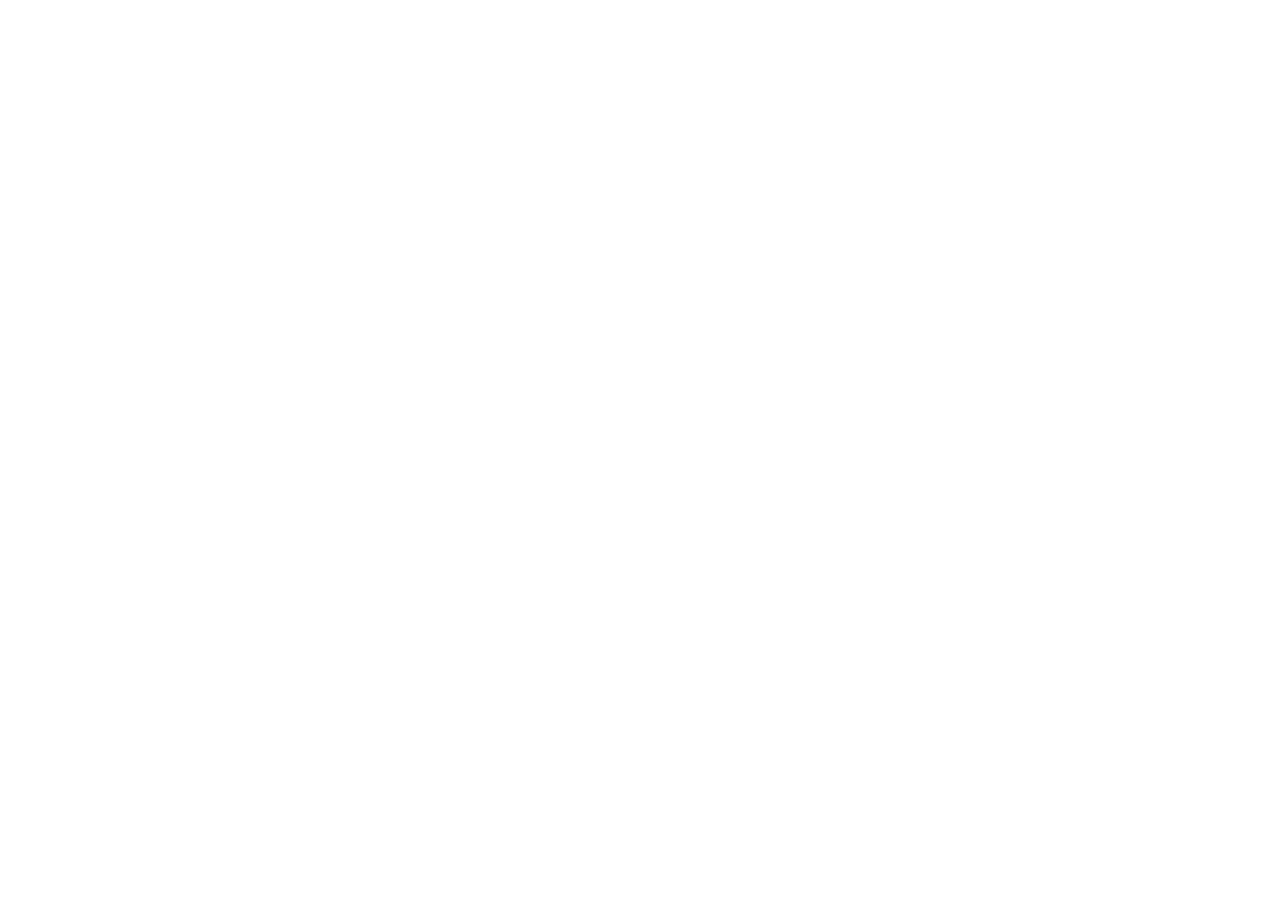
==== blog.htm @ 514004fb "correccion div en main" ====
<!DOCTYPE html>
<html lang="en">
<head>
    <meta charset="UTF-8">
    <meta http-equiv="X-UA-Compatible" content="IE=edge">
    <meta name="viewport" content="width=device-width, initial-scale=1.0">
    <script src="https://kit.fontawesome.com/6ca2b7766b.js" crossorigin="anonymous"></script>
    <link rel="stylesheet" href="./css/style.css">
    <title>Blog</title>
</head>
<body>
    
</body>
</html>
---- css/style.css ----
@import url(./reset.css);
/*@import url('https://fonts.googleapis.com/css2?family=Handlee&family=Montserrat:wght@400;700&display=swap');*/

/*font-family: 'Handlee', cursive;
font-family: 'Montserrat', sans-serif;*/

html{
    /*Generar scrool animado de ancla*/
    scroll-behavior: smooth;
}
*{
    box-sizing: border-box;
}
:root{
    /*definir variables repetidas en mi código*/
    --color-principal: #fa573a;
    --color-secundario: #21242e;
    --fuente-principal: 'Montserrat', sans-serif;
    --fuente-secundaria: 'Handlee', cursive;
    --font-size: 1em;
    --anchoMaximo: 68.750em; /*1.000px*/
    --margingrid: 1em;
    --padding: 0.625em;
}
img{
    width: 100%;
    height: auto;
    display: block;
}
body{
    font-family: var(--fuente-principal);
    font-size: var(--font-size);
}
.container{
    max-width: var(--anchoMaximo);
    margin: 0 auto;
}
main p{
    color:#666;
    line-height: 1em;
}

/*INICIO HEADER*/
header .nav-top{
    background-color: var(--color-secundario);
    padding: calc(var(--padding) * 2)0px;
}

header .nav-top .container{
    display: flex;
    justify-content: space-around;
}
header .nav-top a{
    color: var(--color-principal);
    text-decoration: none;
}
header .nav-top a span{
    display: none; /*para quitar los textos en el formato movil*/
}
header .nav-top a i{
    font-size: 150%;
}

header nav{
    padding:calc(var(--padding)* 2);
}
header nav .container{
    display: flex;
    flex-wrap: wrap;
    justify-content: space-between;
}


header nav .logo{
    width: 50%;
}
header nav .logo img {
    max-width: 6.250em;
}
header nav .hamburguesa{
    cursor: pointer;


}
header nav .hamburguesa div{
    border-bottom: 2px solid #aaa;
    margin-bottom: var(--padding);
    width: 1.875em;

}
header nav ul{
    width: 100%;
    text-align: center;
}
header nav .menu li a {
    display: block;
    width: 100%;
    text-decoration: 0;
    text-align: center;
    padding: calc(var(--padding)* 2px);
    color: #aaa;
    border-bottom: 1px solid #aaa;
}
header nav .menu li:last-child a{
    border-bottom: 0;
}
header nav .menu li .activo, 
header nav .menu li a:hover{
    color: var(--color-principal);
    transition: 1s;
}










/*FINAL HEADER*/

/*INICIO FOOTER*/
footer{
    background-color: var(--color-secundario);
    text-align: center;
    padding: calc(var(--padding)*2) 0px;
    color: white;
    position: fixed;
    bottom: 0;
    width: 100%;
}
footer a{
    color: white;
    text-decoration: none;
}
footer a:hover{
    color: var(--color-principal);
}
.flecha a{
    display: block;
    color: var(--color-principal);
    position: fixed;
    bottom: 70px;
    right:10px;
    font-size: 300%;
}


/*FINAL FOOTER*/

/* INICIO HERO*/
.hero{
    background-image: url("../img/fondo.jpg");
    height: 60vh;
    background-position: center center;
    background-repeat: no-repeat;
    background-size: cover;
    color: white;
    display: flex;
    background-color: rgb(133, 131, 131);
    background-blend-mode: multiply;
}
.hero .container{
    display: flex;
    flex-direction: column;
    justify-content: center;
    width: 90%;
}
.hero h1{
    font-family: var(--fuente-secundaria);
    font-size: 2.25em;

}
.hero h3{
    font-family: var(--fuente-principal);
    color: var(--color-principal);
    font-size: 1.25em;
    margin: var(--margingrid) 0px;
}
hero p{
    font-size: 1.15em;
}
.hero .social li{
    display: inline-block;
    margin-right: var(--margingrid);
    font-size: 2em;
}
.hero .social li a{
    color: white;
}
.boton{
    background-color: var(--color-principal);
    font-size: white;
    display: inline-block;
    padding: 1.15em;
    margin:var(--margingrid) 0px;
    text-decoration: none;
    color: white;
    border: 1px solid var(--color-principal);
}
.boton:hover{
    background-color: transparent;
    border: 1px solid var(--color-principal);
    color: var(--color-principal);
}
.boton:hover i{
    transform: translate(5px);
    transition: all 1.5s;
}
/* FINAL HERO*/

/*Inicio Ourservice*/
main section{
    padding: 2.125em 1.5em;
}
main section h2{
    color: black;
    font-family: var(--fuente-secundaria);
    font-size: 2em;
    text-align: center;
}
main section h2 span{
    color: var(--fuente-principal);
    color: var(--color-principal);
}
main section .underline{
    position: relative;
    width: 6.250em; /*100px*/
    margin: 0 auto;
    color: var(--color-principal);
    font-weight: 700;
    text-align: center;
    margin-bottom: var(--margingrid);
}
main section .underline hr{
    position: absolute;
    width: 100%;
    top: -2.5px;
    border-color: var(--color-principal);
}

main #ourservice .grid{
    display: grid;
    gap: var(--margingrid);
}
main #ourservices .grid article{
   border-bottom: 1px solid #aaa;
   padding: 1.5em 0;
}
main section h3{
    font-weight: 700;
    font-size: 1.10em;
    margin: var(--padding) 0;
}
.enlace{
    text-decoration: none;
    color: var(--color-principal);
    padding-top: var(--padding);
    display: inline-block;
    font-weight: 700;
}
.enlace i{
    transition: 0.5s;
}
.enlace:hover i{
    transform: translateX(5px);
}

main #ourservices article > div .fas{
    color: var(--color-principal);
    font-size: 1.5em;
    border: 1px solid var(--color-principal);
    padding: 0.5em;
}

.fa-truck{
    transform: rotateY(180deg);
}

/*Final Ourservice*/

/*Inicio AboutUs*/
main section:last-child{
    padding-bottom: 90px;
}
main section h4{
    margin:var(--padding) 0;
    color: var(--color-principal);
}
main section .flex{
    display: flex;
    flex-direction: column;
}
main section .flex .columna{
    padding: var(--padding);
}
main .imagen .marco{
    border: 4px solid var(--color-principal);
    transform: rotateZ(10deg);
    transition: 1s;
}
main .imagen .marco img{
    transform: rotateZ(-10deg);
    transition: 1s;
}
main .imagen:hover .marco{
    transform: rotateZ(0deg);
}
main .imagen:hover .marco img{
    transform: rotateZ(0deg);
}
/*Fin AboutUs*/

/*mediaqueries
600, 768, 1004*/
@media(min-width:600px){
    main #ourservices .grid{
        grid-template-columns: repeat(2,1fr);
    }
    main #ourservices .grid article:last-child {
        grid-column: 1/3;
    }
    main #outservices.grid article{
        border-bottom: none;
        border-left: 1px solid #aaa;
        padding: 1.5em;
    }
    main section .flex{
        flex-direction: row;
    }
    main section .flex .columna{
        margin: 0 var(--margingrid);
    }
}

@media(min-width:768px){
    header .nav-top a span{
        display: inline;
        color: white;
        font-size: 120%;
        margin-left: 5px;
    }
    main #ourservices .grid{
        grid-template-columns: repeat(3,1fr);
    }
    main #ourservices .grid article:last-child {
        grid-column: 3/4;
    }
    footer{
        text-align: left;
    }
}

@media(min-width:1004px){
    header nav .hamburguesa{ /*ocultamos el menu hamburguesa*/
        display: none;
    }
    header nav ul{
        width: auto;
    }
    header nav .menu li{
        display: inline-block;
    }
    header nav .menu li a{
        padding: 0.5em var(--padding);
        border-bottom: 0;
    }
    header{
        box-shadow: 0px .2px 3px gray;
    }
    footer{
        text-align: left;
    }
}
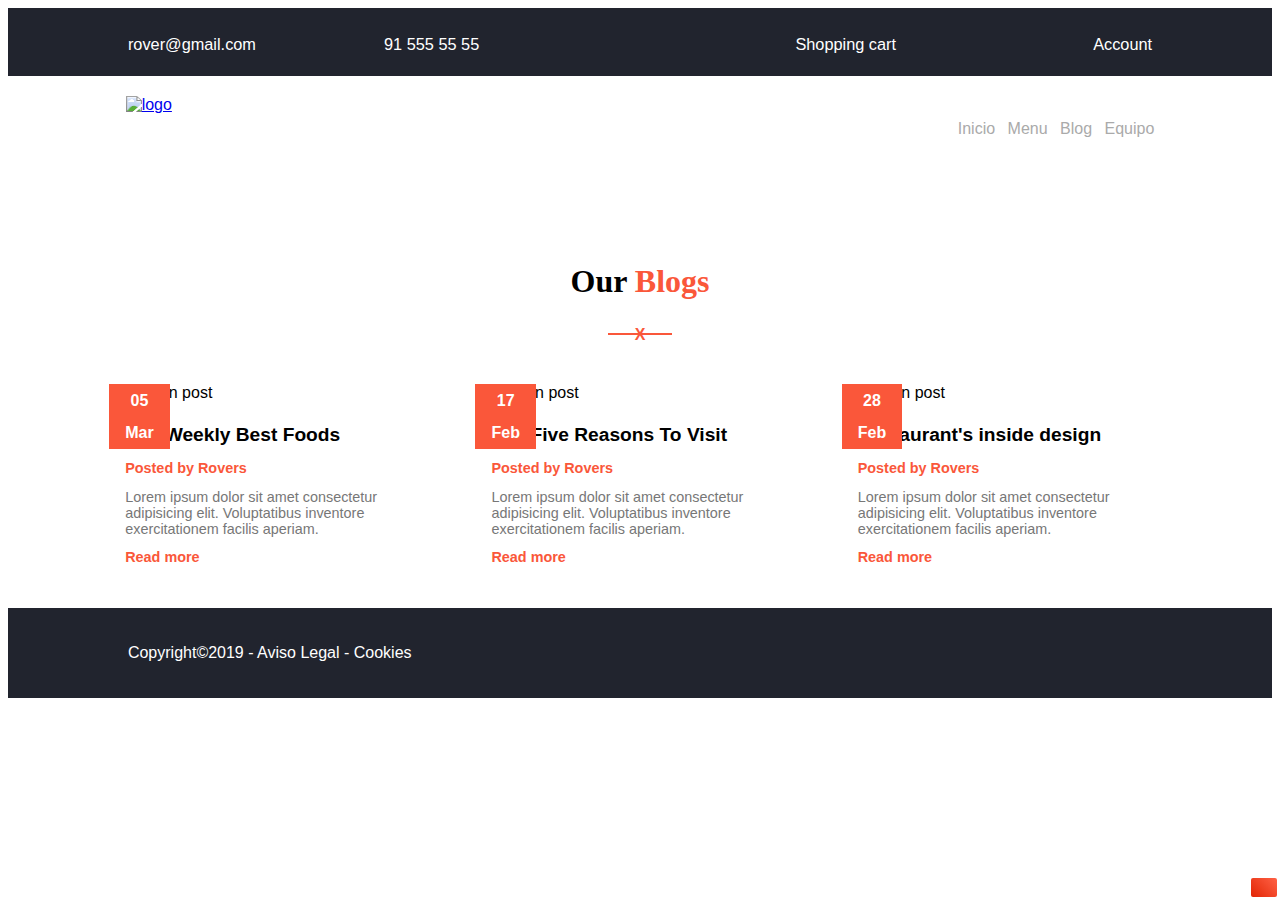
==== commit 9697e8da: "blog html y css" ====
--- a/blog.htm
+++ b/blog.htm
@@ -5,10 +5,138 @@
     <meta http-equiv="X-UA-Compatible" content="IE=edge">
     <meta name="viewport" content="width=device-width, initial-scale=1.0">
     <script src="https://kit.fontawesome.com/6ca2b7766b.js" crossorigin="anonymous"></script>
-    <link rel="stylesheet" href="./css/style.css">
+    <link rel="stylesheet" href="./css/blog.css">
     <title>Blog</title>
 </head>
 <body>
-    
+    <a href="#header" class="go-up-button">
+        <i class="fas fa-angle-up"></i>
+    </a>
+    <div class="wrapper">
+        <header id="header" class="container-fluid">
+            <div class="nav-top">
+                <div class="container row">
+                    <div>
+                        <a href="#">
+                            <i class="fas fa-envelope"></i>
+                            <span>rover@gmail.com</span>
+                        </a>
+                    </div>
+                    <div>
+                        <a href="#">
+                            <i class="fas fa-phone"></i>
+                            <span>91 555 55 55</span>
+                        </a>
+                    </div>
+                    <div>
+                        <a href="#">
+                            <i class="fas fa-shopping-cart"></i>
+                            <span>Shopping cart</span>
+                        </a>
+                    </div>
+                    <div>
+                        <a href="#">
+                            <i class="fas fa-user-circle"></i>
+                            <span>Account</span>
+                        </a>
+                    </div>
+                </div>
+            </div>
+            <nav class="row">
+                <div class="container">
+                    <div class="logo">
+                        <a href="index.html">
+                            <img src="./img/logo.jpg" alt="logo">
+                        </a>
+                    </div>
+                    <div class="hamburguesa">
+                        <div></div>
+                        <div></div>
+                        <div></div>
+                    </div>
+                    <ul class="menu">
+                        <li><a href="index.htm">Inicio</a></li>
+                        <li><a href="menu.htm">Menu</a></li>
+                        <li><a href="blog.htm">Blog</a></li>
+                        <li><a href="#">Equipo</a></li>
+                    </ul>
+                </div>
+            </nav>
+        </header>
+        <main>
+            <section class="container">
+                <h2>Our <span>Blogs</span></h2>
+                <div class="underline">
+                    <hr>
+                    <span>X</span>
+                </div>
+                <div class="posts">
+                    <article>
+                        <div class="image-wrapper">
+                            <img src="./img/news3.jpg" alt="imagen post">
+                            <div>
+                                <span>05</span>
+                                <span>Mar</span>
+                            </div>
+                        </div>
+                        <div class="posts-container">
+                            <h3>Our Weekly Best Foods</h3>
+                            <a href="#">Posted by Rovers</a>
+                            <p>Lorem ipsum dolor sit amet consectetur adipisicing elit. Voluptatibus inventore
+                                exercitationem facilis aperiam.</p>
+                            <div class="order-now">
+                                <a href="#">Read more</a>
+                                <i class="fas fa-long-arrow-alt-right"></i>
+                            </div>
+                        </div>
+                    </article>
+                    <article>
+                        <div class="image-wrapper">
+                            <img src="img/news4.jpg" alt="imagen post">
+                            <div>
+                                <span>17</span>
+                                <span>Feb</span>
+                            </div>
+                        </div>
+                        <div class="posts-container">
+                            <h3>Top Five Reasons To Visit</h3>
+                            <a href="#">Posted by Rovers</a>
+                            <p>Lorem ipsum dolor sit amet consectetur adipisicing elit. Voluptatibus inventore
+                                exercitationem facilis aperiam.</p>
+                            <div class="order-now">
+                                <a href="#">Read more</a>
+                                <i class="fas fa-long-arrow-alt-right"></i>
+                            </div>
+                        </div>
+                    </article>
+                    <article>
+                        <div class="image-wrapper">
+                            <img src="img/news1.jpg" alt="imagen post">
+                            <div>
+                                <span>28</span>
+                                <span>Feb</span>
+                            </div>
+                        </div>
+                        <div class="posts-container">
+                            <h3>Restaurant's inside design</h3>
+                            <a href="#">Posted by Rovers</a>
+                            <p>Lorem ipsum dolor sit amet consectetur adipisicing elit. Voluptatibus inventore
+                                exercitationem facilis aperiam.</p>
+                            <div class="order-now">
+                                <a href="#">Read more</a>
+                                <i class="fas fa-long-arrow-alt-right"></i>
+                            </div>
+                        </div>
+                    </article>
+                </div>
+            </section>
+        </main>
+        <footer class="container-fluid">
+            <div class="container">
+                <p>Copyright&copy;2019 - <a href="#">Aviso Legal</a> - <a href="#">Cookies</a></p>
+            </div>
+        </footer>
+        <div>
 </body>
+
 </html>--- a/css/blog.css
+++ b/css/blog.css
@@ -0,0 +1,286 @@
+.go-up-button {
+    display: inline-block;
+    position: fixed;
+    bottom: 3px;
+    right: 3px;
+    padding: 0.6em 0.8em;
+    background: linear-gradient(45deg, #e22504, #ff6246);
+    border-radius: 2px;
+    color: white;
+    cursor: pointer;
+}
+
+.go-up-button:hover i {
+    transition: 0.5s;
+    transform: translateY(-2px);
+}
+
+.container {
+    max-width: 1100px;
+    margin: 0 auto;
+    padding: 0 3%;
+}
+
+.container-fluid {
+    width: 100%;
+}
+
+* {
+    box-sizing: border-box;
+}
+
+html {
+    scroll-behavior: smooth;
+}
+
+body {
+    font-family: 'Montserrat', sans-serif;
+    font-size: 1em;
+}
+
+/* row:after porque vamos a hacer flotaciones */
+.row:after {
+    clear: both;
+    content: "";
+    height: 0;
+    display: block;
+}
+    
+img {
+    width: 100%;
+    height: auto;
+    display: block;
+}
+
+/* Inicio Header */
+header .nav-top {
+background-color: #21242e;
+color: white;
+padding: 20px 0;
+}
+
+header .nav-top .container > div {
+    float: left;
+    width: 25%;
+}
+
+header .nav-top a {
+color: white;
+text-decoration: none;
+font-size: 1.5rem;
+}
+
+header .nav-top a span {
+    display: none;
+}
+
+header .nav-top a i {
+    color: #fa573a;
+}
+
+header .nav-top .container div:nth-child(3),
+header .nav-top .container div:last-child {
+text-align: right;
+}
+
+/* Inicio nav */
+header nav {
+    padding: 20px 3%;
+}
+
+header .hamburguesa {
+    cursor: pointer;
+    float: right;
+}
+
+header .hamburguesa div {
+    border-top: 2px solid #aaa;
+    width: 1.875em;
+    margin-bottom: 0.625em;
+}
+
+header nav .logo {
+    width: 100px;
+    float: left;
+}
+
+header nav .menu {
+    padding-top: 60px;
+}
+
+header nav .menu li {
+    padding: 1.25em;
+    text-align: center;
+    border-bottom: 1px solid #aaa;
+    text-decoration: none;
+}
+
+header nav .menu li:last-child {
+    border: none;
+}
+
+header nav .menu li a {
+    text-decoration: none;
+    color: #aaa;
+    display: block;
+}
+
+header nav .menu li a.activo,
+header nav .menu li a:hover {
+    color: #fa573a;
+}
+
+main h2 {
+    font-family: "Handlee", cursive;
+    font-size: 2em;
+    text-align: center;
+    padding-top: 1.2em;
+}
+
+main h2 span {
+    color: #fa573a;
+}
+
+main .underline {
+    position: relative;
+    width: 4em;
+    margin: 4px auto 2.5em auto;
+    font-weight: bold;
+    color: #fa573a;
+    text-align: center;
+}
+
+main .underline hr {
+    position: absolute;
+    top: -1px;
+    width: 100%;
+    height: 0;
+    border: none;
+    border-bottom: 2px solid #fa573a;
+}
+
+main .container {
+    padding: 1em 1.2em;
+}
+
+main .posts {
+    display: flex;
+    flex-wrap: wrap;
+    justify-content: space-between;
+}
+
+main .posts article {
+    width: 47%;
+}
+
+main .posts article .image-wrapper {
+    position: relative;
+}
+
+main .posts article .image-wrapper > div {
+    position: absolute;
+    top: 0;
+    left: 0;
+    background-color: #fa573a;
+}
+
+main .posts article .image-wrapper > div span {
+    display: block;
+    padding: 0.45rem 1rem;
+    color: white;
+    font-weight: bold;
+    text-align: center;
+}
+
+main .posts-container {
+    padding: 0.5em;
+    padding-bottom: 1.6em;
+}
+
+main .posts article h3 {
+    font-size: 1.3em;
+    font-weight: bold;
+    margin: 0.7em 0;
+}
+
+main .posts article .order-now:hover i {
+    transition: 0.5s;
+    transform: translateX(5px);
+}
+
+main .posts article a {
+    color: #fa573a;
+    text-decoration: none;
+    font-weight: bold;
+}
+
+main .posts article i {
+    color: #fa573a;
+    display: inline-block;
+    margin-left: 0.4em;
+}
+
+main .posts article p {
+    margin: 0.8em 0;
+    color: #777;
+}
+
+footer {
+    background-color: #21242e;
+    padding: 1.25em 0;
+}
+
+footer p {
+    color: white;
+}
+
+footer a {
+    color: white;
+    text-decoration: none;
+}
+
+@media (min-width: 48.063em) /* 768px */ {
+    header .nav-top a span {
+        display: inline;
+        font-size: 68%;
+    }
+}
+
+@media (min-width: 62.750em) /* 1004px */ {
+    header .hamburguesa {
+        display: none;
+    }
+
+    header nav .menu {
+        padding-top: 0;
+        float: right;
+    }
+
+    header nav .menu li {
+        display: inline-block;
+        padding: 0.5em;
+        border-bottom: 0;
+        text-align: left;
+    }
+
+    header nav .menu li {
+        padding-right: 0;
+    }
+
+    main .posts article {
+        width: 31%;
+    }
+
+    main .posts-container {
+        padding: 0.5em 1em 1.6em 1em;
+    }
+
+    main .posts article h3 {
+        font-size: 1.2em;
+    }
+    
+    main .posts article a,
+    main .posts article p {
+        font-size: 0.9em;
+    }
+}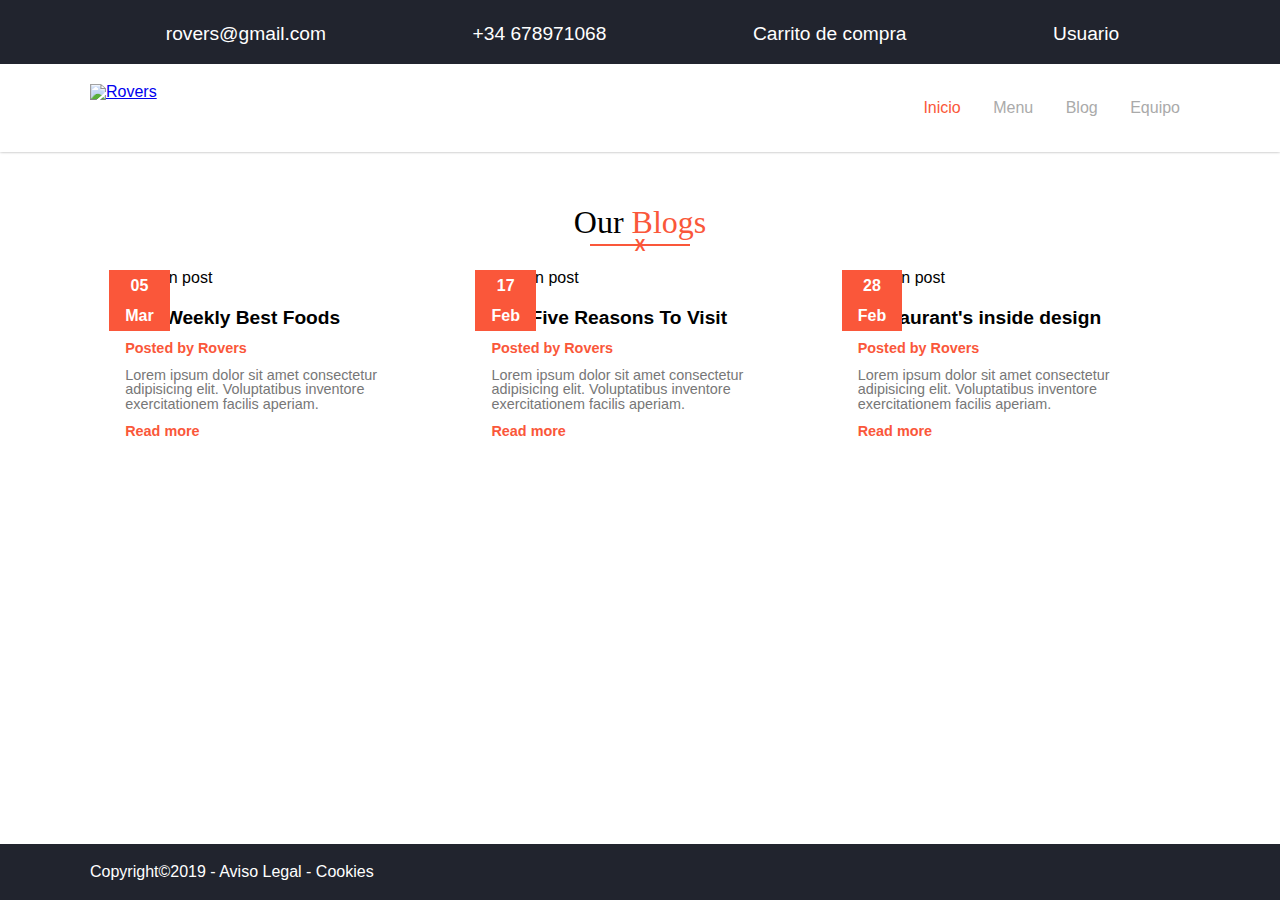
==== commit eb9f8449: "blog creado" ====
--- a/blog.htm
+++ b/blog.htm
@@ -5,7 +5,7 @@
     <meta http-equiv="X-UA-Compatible" content="IE=edge">
     <meta name="viewport" content="width=device-width, initial-scale=1.0">
     <script src="https://kit.fontawesome.com/6ca2b7766b.js" crossorigin="anonymous"></script>
-    <link rel="stylesheet" href="./css/blog.css">
+    <link rel="stylesheet" href="css/style.css">
     <title>Blog</title>
 </head>
 <body>
@@ -13,40 +13,40 @@
         <i class="fas fa-angle-up"></i>
     </a>
     <div class="wrapper">
-        <header id="header" class="container-fluid">
+       <header>
             <div class="nav-top">
-                <div class="container row">
+                <div class="container">
                     <div>
-                        <a href="#">
+                        <a href="mailto:rovers@gmail.com">
                             <i class="fas fa-envelope"></i>
-                            <span>rover@gmail.com</span>
+                            <span>rovers@gmail.com</span>
                         </a>
                     </div>
                     <div>
-                        <a href="#">
+                        <a href="tel:678971068">
                             <i class="fas fa-phone"></i>
-                            <span>91 555 55 55</span>
+                            <span>+34 678971068</span>
                         </a>
                     </div>
                     <div>
                         <a href="#">
                             <i class="fas fa-shopping-cart"></i>
-                            <span>Shopping cart</span>
+                            <span>Carrito de compra</span>
                         </a>
                     </div>
                     <div>
                         <a href="#">
                             <i class="fas fa-user-circle"></i>
-                            <span>Account</span>
+                            <span>Usuario</span>
                         </a>
                     </div>
                 </div>
             </div>
-            <nav class="row">
+            <nav>
                 <div class="container">
                     <div class="logo">
-                        <a href="index.html">
-                            <img src="./img/logo.jpg" alt="logo">
+                        <a href="index.htm">
+                            <img src="./img/logo.jpg" alt="Rovers">
                         </a>
                     </div>
                     <div class="hamburguesa">
@@ -55,10 +55,10 @@
                         <div></div>
                     </div>
                     <ul class="menu">
-                        <li><a href="index.htm">Inicio</a></li>
-                        <li><a href="menu.htm">Menu</a></li>
+                        <li><a class="activo" href="index.html">Inicio</a></li>
+                        <li><a href="menu.html">Menu</a></li>
                         <li><a href="blog.htm">Blog</a></li>
-                        <li><a href="#">Equipo</a></li>
+                        <li><a href="team.html">Equipo</a></li>
                     </ul>
                 </div>
             </nav>
--- a/css/style.css
+++ b/css/style.css
@@ -0,0 +1,545 @@
+@import url(./reset.css);
+/*@import url('https://fonts.googleapis.com/css2?family=Handlee&family=Montserrat:wght@400;700&display=swap');*/
+
+/*font-family: 'Handlee', cursive;
+font-family: 'Montserrat', sans-serif;*/
+
+html{
+    /*Generar scrool animado de ancla*/
+    scroll-behavior: smooth;
+}
+*{
+    box-sizing: border-box;
+}
+:root{
+    /*definir variables repetidas en mi código*/
+    --color-principal: #fa573a;
+    --color-secundario: #21242e;
+    --fuente-principal: 'Montserrat', sans-serif;
+    --fuente-secundaria: 'Handlee', cursive;
+    --font-size: 1em;
+    --anchoMaximo: 68.750em; /*1.000px*/
+    --margingrid: 1em;
+    --padding: 0.625em;
+}
+img{
+    width: 100%;
+    height: auto;
+    display: block;
+}
+body{
+    font-family: var(--fuente-principal);
+    font-size: var(--font-size);
+}
+.container{
+    max-width: var(--anchoMaximo);
+    margin: 0 auto;
+}
+main p{
+    color:#666;
+    line-height: 1em;
+}
+
+/*INICIO HEADER*/
+header .nav-top{
+    background-color: var(--color-secundario);
+    padding: calc(var(--padding) * 2)0px;
+}
+
+header .nav-top .container{
+    display: flex;
+    justify-content: space-around;
+}
+header .nav-top a{
+    color: var(--color-principal);
+    text-decoration: none;
+}
+header .nav-top a span{
+    display: none; /*para quitar los textos en el formato movil*/
+}
+header .nav-top a i{
+    font-size: 150%;
+}
+
+header nav{
+    padding:calc(var(--padding)* 2);
+}
+header nav .container{
+    display: flex;
+    flex-wrap: wrap;
+    justify-content: space-between;
+}
+
+
+header nav .logo{
+    width: 50%;
+}
+header nav .logo img {
+    max-width: 6.250em;
+}
+header nav .hamburguesa{
+    cursor: pointer;
+
+
+}
+header nav .hamburguesa div{
+    border-bottom: 2px solid #aaa;
+    margin-bottom: var(--padding);
+    width: 1.875em;
+
+}
+header nav ul{
+    width: 100%;
+    text-align: center;
+}
+header nav .menu li a {
+    display: block;
+    width: 100%;
+    text-decoration: 0;
+    text-align: center;
+    padding: calc(var(--padding)* 2px);
+    color: #aaa;
+    border-bottom: 1px solid #aaa;
+}
+header nav .menu li:last-child a{
+    border-bottom: 0;
+}
+header nav .menu li .activo, 
+header nav .menu li a:hover{
+    color: var(--color-principal);
+    transition: 1s;
+}
+
+
+
+
+
+
+
+
+
+
+/*FINAL HEADER*/
+
+/*INICIO FOOTER*/
+footer{
+    background-color: var(--color-secundario);
+    text-align: center;
+    padding: calc(var(--padding)*2) 0px;
+    color: white;
+    position: fixed;
+    bottom: 0;
+    width: 100%;
+}
+footer a{
+    color: white;
+    text-decoration: none;
+}
+footer a:hover{
+    color: var(--color-principal);
+}
+.flecha a{
+    display: block;
+    color: var(--color-principal);
+    position: fixed;
+    bottom: 70px;
+    right:10px;
+    font-size: 300%;
+}
+
+
+/*FINAL FOOTER*/
+
+/* INICIO HERO*/
+.hero{
+    background-image: url("../img/fondo.jpg");
+    height: 60vh;
+    background-position: center center;
+    background-repeat: no-repeat;
+    background-size: cover;
+    color: white;
+    display: flex;
+    background-color: rgb(133, 131, 131);
+    background-blend-mode: multiply;
+}
+.hero .container{
+    display: flex;
+    flex-direction: column;
+    justify-content: center;
+    width: 90%;
+}
+.hero h1{
+    font-family: var(--fuente-secundaria);
+    font-size: 2.25em;
+
+}
+.hero h3{
+    font-family: var(--fuente-principal);
+    color: var(--color-principal);
+    font-size: 1.25em;
+    margin: var(--margingrid) 0px;
+}
+hero p{
+    font-size: 1.15em;
+}
+.hero .social li{
+    display: inline-block;
+    margin-right: var(--margingrid);
+    font-size: 2em;
+}
+.hero .social li a{
+    color: white;
+}
+.boton{
+    background-color: var(--color-principal);
+    font-size: white;
+    display: inline-block;
+    padding: 1.15em;
+    margin:var(--margingrid) 0px;
+    text-decoration: none;
+    color: white;
+    border: 1px solid var(--color-principal);
+}
+.boton:hover{
+    background-color: transparent;
+    border: 1px solid var(--color-principal);
+    color: var(--color-principal);
+}
+.boton:hover i{
+    transform: translate(5px);
+    transition: all 1.5s;
+}
+/* FINAL HERO*/
+
+/*Inicio Ourservice*/
+main section{
+    padding: 2.125em 1.5em;
+}
+
+main section h2{
+    color: black;
+    font-family: var(--fuente-secundaria);
+    font-size: 2em;
+    text-align: center;
+}
+main section h2 span{
+    color: var(--fuente-principal);
+    color: var(--color-principal);
+}
+main section .underline{
+    position: relative;
+    width: 6.250em; /*100px*/
+    margin: 0 auto;
+    color: var(--color-principal);
+    font-weight: 700;
+    text-align: center;
+    margin-bottom: var(--margingrid);
+}
+main section .underline hr{
+    position: absolute;
+    width: 100%;
+    top: -2.5px;
+    border-color: var(--color-principal);
+}
+
+main #ourservice .grid{
+    display: grid;
+    gap: var(--margingrid);
+}
+main #ourservices .grid article{
+   border-bottom: 1px solid #aaa;
+   padding: 1.5em 0;
+}
+main section h3{
+    font-weight: 700;
+    font-size: 1.10em;
+    margin: var(--padding) 0;
+}
+.enlace{
+    text-decoration: none;
+    color: var(--color-principal);
+    padding-top: var(--padding);
+    display: inline-block;
+    font-weight: 700;
+}
+.enlace i{
+    transition: 0.5s;
+}
+.enlace:hover i{
+    transform: translateX(5px);
+}
+
+main #ourservices article > div .fas{
+    color: var(--color-principal);
+    font-size: 1.5em;
+    border: 1px solid var(--color-principal);
+    padding: 0.5em;
+}
+
+.fa-truck{
+    transform: rotateY(180deg);
+}
+
+/*Final Ourservice*/
+
+/*Inicio AboutUs*/
+main section:last-child{
+    padding-bottom: 90px;
+}
+main section h4{
+    margin:var(--padding) 0;
+    color: var(--color-principal);
+}
+main section .flex{
+    display: flex;
+    flex-direction: column;
+}
+main section .flex .columna{
+    padding: var(--padding);
+}
+main .imagen .marco{
+    border: 4px solid var(--color-principal);
+    transform: rotateZ(10deg);
+    transition: 1s;
+}
+main .imagen .marco img{
+    transform: rotateZ(-10deg);
+    transition: 1s;
+}
+main .imagen:hover .marco{
+    transform: rotateZ(0deg);
+}
+main .imagen:hover .marco img{
+    transform: rotateZ(0deg);
+}
+/*Fin AboutUs*/
+main #ourblogs h2{
+    color: black;
+    font-family: var(--fuente-secundaria);
+    font-size: 2em;
+    text-align: center;
+}
+main #ourblogs h2 span{
+    color: var(--fuente-principal);
+    color: var(--color-principal);
+}
+/*INICIO OurBLOG*/
+
+
+main h2 {
+    font-family: "Handlee", cursive;
+    font-size: 2em;
+    text-align: center;
+    padding-top: 1.2em;
+}
+
+main h2 span {
+    color: #fa573a;
+}
+
+main .underline {
+    position: relative;
+    width: 4em;
+    margin: 4px auto 2.5em auto;
+    font-weight: bold;
+    color: #fa573a;
+    text-align: center;
+}
+
+main .underline hr {
+    position: absolute;
+    top: -1px;
+    width: 100%;
+    height: 0;
+    border: none;
+    border-bottom: 2px solid #fa573a;
+}
+
+main .container {
+    padding: 1em 1.2em;
+}
+
+main .posts {
+    display: flex;
+    flex-wrap: wrap;
+    justify-content: space-between;
+}
+
+main .posts article {
+    width: 47%;
+}
+
+main .posts article .image-wrapper {
+    position: relative;
+}
+
+main .posts article .image-wrapper > div {
+    position: absolute;
+    top: 0;
+    left: 0;
+    background-color: #fa573a;
+}
+
+main .posts article .image-wrapper > div span {
+    display: block;
+    padding: 0.45rem 1rem;
+    color: white;
+    font-weight: bold;
+    text-align: center;
+}
+
+main .posts-container {
+    padding: 0.5em;
+    padding-bottom: 1.6em;
+}
+
+main .posts article h3 {
+    font-size: 1.3em;
+    font-weight: bold;
+    margin: 0.7em 0;
+}
+
+main .posts article .order-now:hover i {
+    transition: 0.5s;
+    transform: translateX(5px);
+}
+
+main .posts article a {
+    color: #fa573a;
+    text-decoration: none;
+    font-weight: bold;
+}
+
+main .posts article i {
+    color: #fa573a;
+    display: inline-block;
+    margin-left: 0.4em;
+}
+
+main .posts article p {
+    margin: 0.8em 0;
+    color: #777;
+}
+
+footer {
+    background-color: #21242e;
+    padding: 1.25em 0;
+}
+
+footer p {
+    color: white;
+}
+
+footer a {
+    color: white;
+    text-decoration: none;
+}
+
+@media (min-width: 48.063em) /* 768px */ {
+    header .nav-top a span {
+        display: inline;
+        font-size: 68%;
+    }
+}
+
+@media (min-width: 62.750em) /* 1004px */ {
+    header .hamburguesa {
+        display: none;
+    }
+
+    header nav .menu {
+        padding-top: 0;
+        float: right;
+    }
+
+    header nav .menu li {
+        display: inline-block;
+        padding: 0.5em;
+        border-bottom: 0;
+        text-align: left;
+    }
+
+    header nav .menu li {
+        padding-right: 0;
+    }
+
+    main .posts article {
+        width: 31%;
+    }
+
+    main .posts-container {
+        padding: 0.5em 1em 1.6em 1em;
+    }
+
+    main .posts article h3 {
+        font-size: 1.2em;
+    }
+    
+    main .posts article a,
+    main .posts article p {
+        font-size: 0.9em;
+    }
+}
+
+/*FIN OurBLOG*/
+/*mediaqueries
+600, 768, 1004*/
+@media(min-width:600px){
+    main #ourservices .grid{
+        grid-template-columns: repeat(2,1fr);
+    }
+    main #ourservices .grid article:last-child {
+        grid-column: 1/3;
+    }
+    main #outservices.grid article{
+        border-bottom: none;
+        border-left: 1px solid #aaa;
+        padding: 1.5em;
+    }
+    main section .flex{
+        flex-direction: row;
+    }
+    main section .flex .columna{
+        margin: 0 var(--margingrid);
+    }
+}
+
+@media(min-width:768px){
+    header .nav-top a span{
+        display: inline;
+        color: white;
+        font-size: 120%;
+        margin-left: 5px;
+    }
+    main #ourservices .grid{
+        grid-template-columns: repeat(3,1fr);
+    }
+    main #ourservices .grid article:last-child {
+        grid-column: 3/4;
+    }
+    footer{
+        text-align: left;
+    }
+}
+
+@media(min-width:1004px){
+    header nav .hamburguesa{ /*ocultamos el menu hamburguesa*/
+        display: none;
+    }
+    header nav ul{
+        width: auto;
+    }
+    header nav .menu li{
+        display: inline-block;
+    }
+    header nav .menu li a{
+        padding: 0.5em var(--padding);
+        border-bottom: 0;
+    }
+    header{
+        box-shadow: 0px .2px 3px gray;
+    }
+    footer{
+        text-align: left;
+    }
+}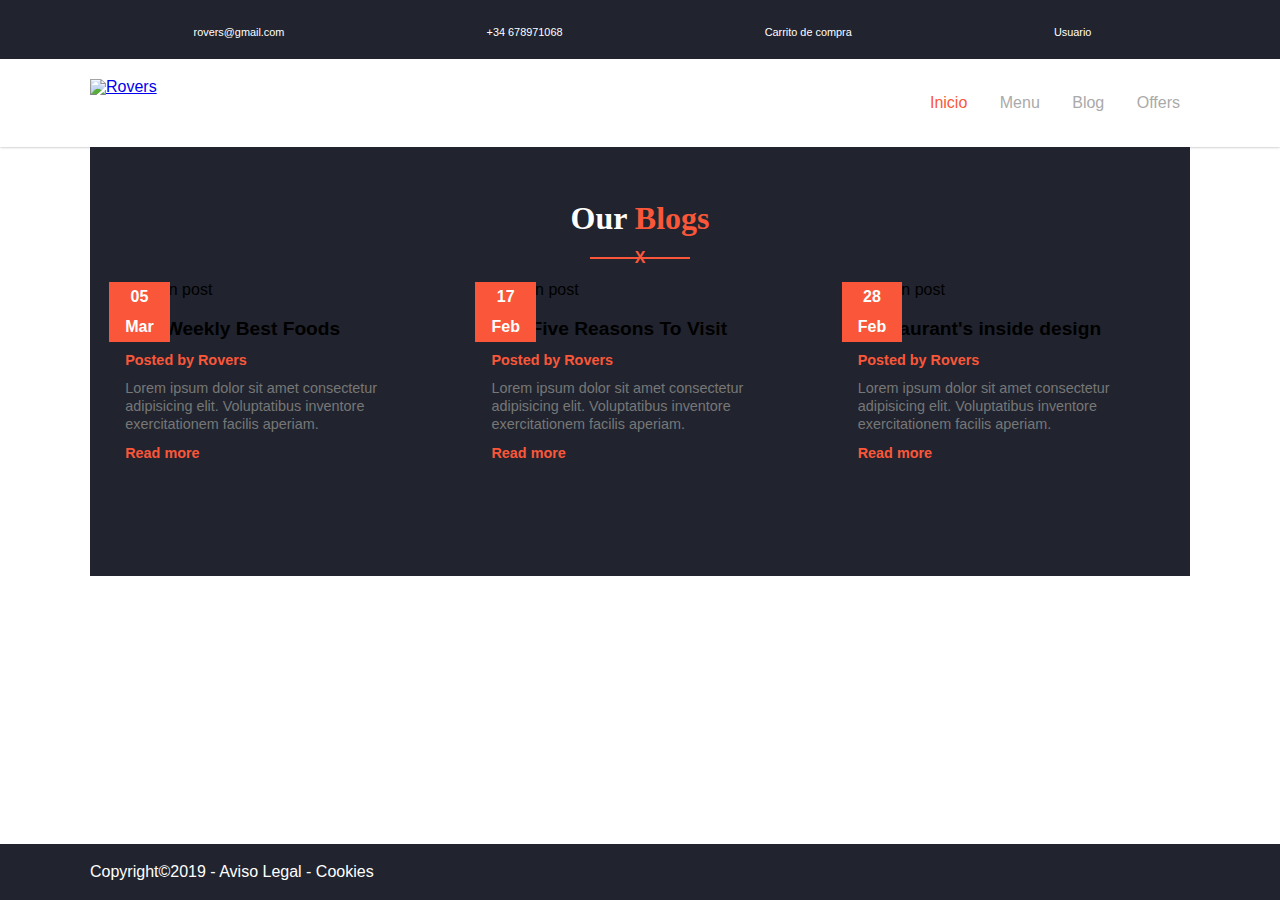
==== commit 74055e58: "ULTIMO CAMBIO" ====
--- a/blog.htm
+++ b/blog.htm
@@ -58,7 +58,7 @@
                         <li><a class="activo" href="index.html">Inicio</a></li>
                         <li><a href="menu.html">Menu</a></li>
                         <li><a href="blog.htm">Blog</a></li>
-                        <li><a href="team.html">Equipo</a></li>
+                        <li><a href="menubreakfeast.htm">Offers</a></li>
                     </ul>
                 </div>
             </nav>
--- a/css/style.css
+++ b/css/style.css
@@ -326,14 +326,14 @@
 /*INICIO OurBLOG*/
 
 
-main h2 {
+main section h2 {
     font-family: "Handlee", cursive;
     font-size: 2em;
     text-align: center;
     padding-top: 1.2em;
 }
 
-main h2 span {
+main section h2 span {
     color: #fa573a;
 }
 
@@ -435,53 +435,138 @@
     text-decoration: none;
 }
 
-@media (min-width: 48.063em) /* 768px */ {
-    header .nav-top a span {
-        display: inline;
-        font-size: 68%;
-    }
-}
-
-@media (min-width: 62.750em) /* 1004px */ {
-    header .hamburguesa {
-        display: none;
-    }
-
-    header nav .menu {
-        padding-top: 0;
-        float: right;
-    }
-
-    header nav .menu li {
-        display: inline-block;
-        padding: 0.5em;
-        border-bottom: 0;
-        text-align: left;
-    }
-
-    header nav .menu li {
-        padding-right: 0;
-    }
-
-    main .posts article {
-        width: 31%;
-    }
-
-    main .posts-container {
-        padding: 0.5em 1em 1.6em 1em;
-    }
-
-    main .posts article h3 {
-        font-size: 1.2em;
-    }
-    
-    main .posts article a,
-    main .posts article p {
-        font-size: 0.9em;
-    }
-}
+
+/*INICIO DEL MENU*/
+main section {
+    
+    padding: calc(var(--margingrid)*3) var(--margingrid);
+    background-color:var(--color-secundario);
+   
+}
+
+
+main section h2{
+
+    
+    font-family: var(--fuente-secundaria);
+    font-size: 2em;
+    font-weight: bold;
+    text-align: center;
+    color: white;
+}
+
+main section h2 span{
+
+    color: var(--color-principal);
+}
+
+main section .underline{
+
+    position: relative;
+    width: 100px;
+    margin:0 auto;
+    text-align: center;
+    margin-top: var(--margingrid);
+    margin-bottom: var(--margingrid);
+    
+}
+
+main section .underline hr{
+
+    position: absolute;
+    width: 100%;
+    top: -1px;
+    border-color: var(--color-principal);
+}
+
+main section .underline span {
+
+    color: var(--color-principal);
+    font-weight: 700;
+}
+
+main.grid{
+    font-size: 0.90em;
+}
+
+main .grid div nav ul li{
+    margin: 0.5em;
+}
+main .grid div nav ul li a{
+
+    text-decoration: none ;
+    color: white;
+    display: block;
+    padding: 0.50em;
+}
+main .grid div nav ul li .active{  
+    background-color: var(--color-principal);
+    border-radius: 2%;
+}
+main .grid div article{
+    padding: calc(var(--margingrid)*2);
+}
+
+container .offers{
+    position: relative;
+}
+.offers hr{
+    width: 50px;
+    background-color: var(--color-principal);
+    position: absolute;
+}
+main .grid article h3{
+
+    font-weight: 700;
+    margin: 10px 0;
+    color: white;
+}
+
+main section p{
+
+    color: #aaa;
+    line-height: 1.25;
+  
+} 
+.enlace{
+
+    text-decoration: none;
+    color: var(--color-principal);
+    font-weight: bold
+}
+
+
+.div{
+
+    margin: 0 var(--margingrid);
+}
+
+.div article div{
+
+    position: relative;
+    
+}
+
+.div article div p:last-child{
+
+    position: absolute;
+    color: var(--color-principal);
+    font-weight: bold;
+    right: 0;
+    top:0;
+    
+}
+
+
+/*FIN DEL MENU*/
 
 /*FIN OurBLOG*/
+
+
+
+
+/*MEDIA*/
+
 /*mediaqueries
 600, 768, 1004*/
 @media(min-width:600px){
@@ -502,8 +587,52 @@
     main section .flex .columna{
         margin: 0 var(--margingrid);
     }
-}
-
+    .segunda_columna section p{
+        visibility: hidden;
+    }
+
+    header .nav-top a span{
+    
+        display: inline;
+        color: white;
+    }
+
+    header .nav-top a i{
+
+        font-size: 120%;
+    }
+
+    footer{
+
+        text-align: left;
+    }
+
+
+
+    main .grid{
+
+        display: grid;
+        grid-template-columns: 1fr 3fr;
+        gap: var(--margingrid);
+        
+    }
+
+    .segunda_columna{
+
+        display: grid;
+        grid-template-columns: 1fr 3fr 1fr;
+        gap: var(--margingrid);
+    }
+
+    .segunda_columna section p{
+        color: var(--color-principal);
+        font-weight: bold;
+    }
+
+    .div article div p:last-child{
+      display: none;
+    }
+}
 @media(min-width:768px){
     header .nav-top a span{
         display: inline;
@@ -520,7 +649,11 @@
     footer{
         text-align: left;
     }
-}
+    header .nav-top a span {
+            display: inline;
+            font-size: 68%;
+        }
+    }
 
 @media(min-width:1004px){
     header nav .hamburguesa{ /*ocultamos el menu hamburguesa*/
@@ -542,4 +675,58 @@
     footer{
         text-align: left;
     }
-}+    header .hamburguesa{
+
+        display: none;
+
+    }
+
+    header .menu{
+        padding-top: 0px;
+        float: right;
+    }
+
+    header .menu li{
+
+        display: inline-block;
+    }
+
+    header .menu li a{
+
+        border: none;
+        padding: 0.5em calc(var(--margingrid));
+    }
+    
+    header nav .menu {
+        padding-top: 0;
+        float: right;
+    }
+    
+    header nav .menu li {
+        display: inline-block;
+        padding: 0.5em;
+        border-bottom: 0;
+        text-align: left;
+    }
+    
+    header nav .menu li {
+        padding-right: 0;
+    }
+    
+        main .posts article {
+            width: 31%;
+        }
+    
+        main .posts-container {
+            padding: 0.5em 1em 1.6em 1em;
+        }
+    
+        main .posts article h3 {
+            font-size: 1.2em;
+        }
+        
+        main .posts article a,
+        main .posts article p {
+            font-size: 0.9em;
+        }
+}
